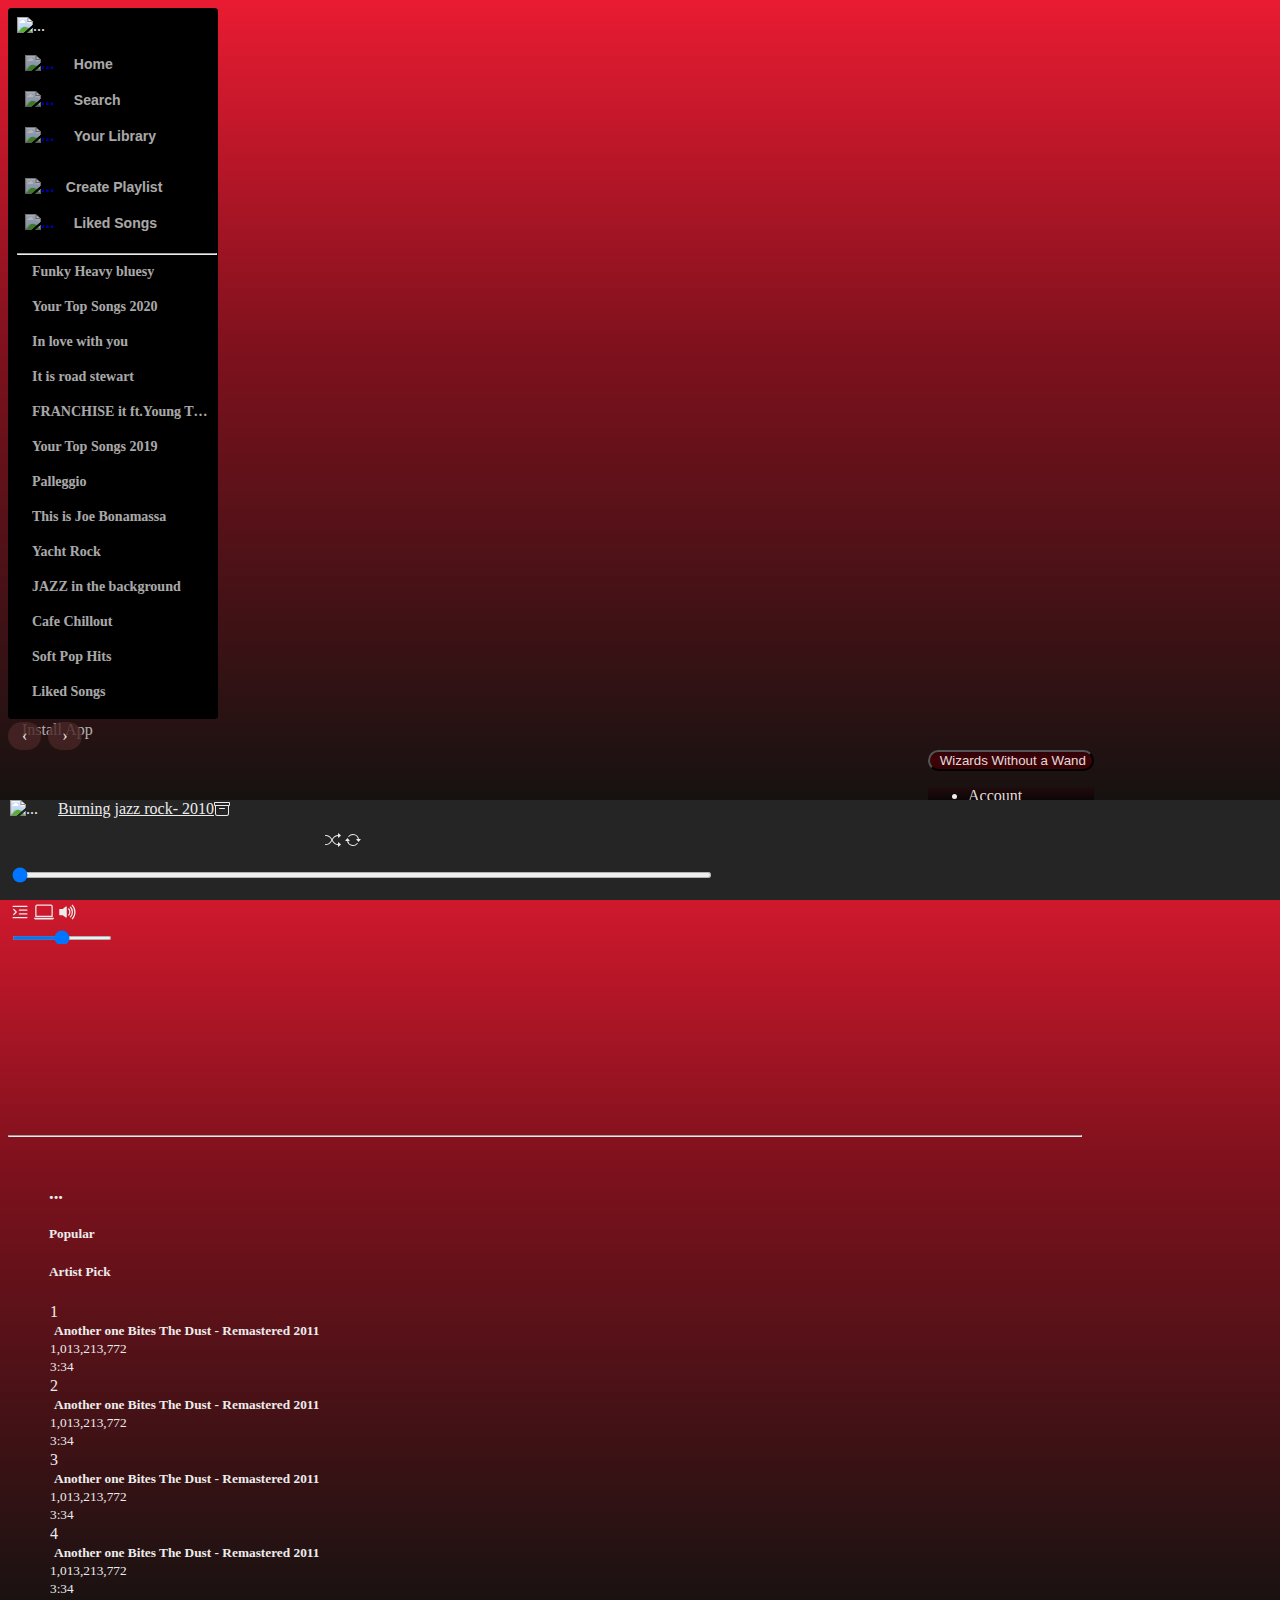
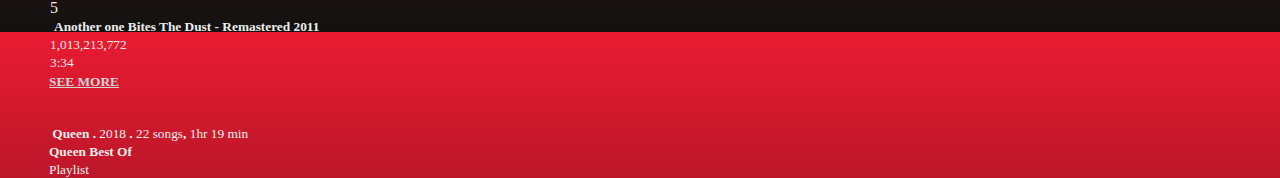
==== artist.html @ 4faae15d "previous project imported" ====
<!DOCTYPE html>
<html lang="en">

<head>
  <meta charset="UTF-8">
  <meta http-equiv="X-UA-Compatible" content="IE=edge">
  <meta name="viewport" content="width=device-width, initial-scale=1.0">
  <link href="http://fonts.cdnfonts.com/css/gotham" rel="stylesheet">
  <link rel="stylesheet" href="https://cdn.jsdelivr.net/npm/bootstrap@4.6.0/dist/css/bootstrap.min.css"
    integrity="sha384-B0vP5xmATw1+K9KRQjQERJvTumQW0nPEzvF6L/Z6nronJ3oUOFUFpCjEUQouq2+l" crossorigin="anonymous">
  <link rel="stylesheet" href="artist.css">

  <title>Spotify</title>
</head>

<body>
  <!-- VERTICAL NAVBAR -->


  <div id="wrapper" class="d-flex">
    <div id="navbar" class="w-15">
      <div class="menu-nav">
        <div class="links1-nav">
          <div id="logo">
            <img src="assets/spotify.png" width="150px" height="60px" alt="...">
          </div>
        </div>
        <div class="links-nav">
          <a href="homepage.html">
            <img src="assets/home.png" width="22px" height="22px" alt="...">
            <a href="homepage.html">
              <p>Home</p>
            </a>
          </a>
        </div>
        <div class="links-nav">
          <a href="#">
            <img src="assets/search.png" width="24px" height="24px" alt="...">
            <a href="search.html">
              <p>Search</p>
            </a>
          </a>
        </div>
        <div id="yourLibrary" class="links-nav">
          <a href="album.html">
            <img src="assets/library.png" width="22px" height="22px" alt="...">
            <a href="album.html">
              <p>Your Library</p>
            </a>
          </a>
        </div>
        <div class="links-nav">
          <a href="#">
            <img src="assets/creat-playlist.png" width="25px" height="25px" alt="...">
            <p>Create Playlist</p>
          </a>
        </div>
        <div class="links-nav">
          <a href="artist.html">
            <img src="assets/liked-song.png" width="25px" height="25px" alt="...">
            <a href="artist.html">
              <p>Liked Songs</p>
            </a>
          </a>
        </div>
      </div>

      <hr>
      <div id="scrollbar1" class="scrollbar sidebar-bottom scrollbar-black bordered-black square">
        <div id="scrollbar-space" class="">
          <div class="links-small-nav">
            <a href="#">
              <p>Funky Heavy bluesy</p>
            </a>
          </div>
          <div class="links-small-nav">
            <a href="#">
              <p>Your Top Songs 2020</p>
            </a>
          </div>
          <div class="links-small-nav">
            <a href="#">
              <p>In love with you</p>
            </a>
          </div>
          <div class="links-small-nav">
            <a href="#">
              <p>It is road stewart</p>
            </a>
          </div>
          <div class="links-small-nav">
            <a href="#">
              <p>FRANCHISE it ft.Young Thug...</p>
            </a>
          </div>
          <div class="links-small-nav">
            <a href="#">
              <p>Your Top Songs 2019</p>
            </a>
          </div>
          <div class="links-small-nav">
            <a href="#">
              <p>Palleggio</p>
            </a>
          </div>
          <div class="links-small-nav">
            <a href="#">
              <p>This is Joe Bonamassa</p>
            </a>
          </div>
          <div class="links-small-nav">
            <a href="#">
              <p>Yacht Rock</p>
            </a>
          </div>
          <div class="links-small-nav">
            <a href="#">
              <p>JAZZ in the background</p>
            </a>
          </div>
          <div class="links-small-nav">
            <a href="#">
              <p>Cafe Chillout</p>
            </a>
          </div>
          <div class="links-small-nav">
            <a href="#">
              <p>Soft Pop Hits</p>
            </a>
          </div>
          <div id="last-album-list" class="links-small-nav">
            <a href="#">
              <p>Liked Songs</p>
            </a>
          </div>
        </div>
      </div>
      <div id="installApp-sticky">
        <i class="fas fa-arrow-alt-circle-down"></i>
        <span>Install App</span>
      </div>
    </div>


    <div id="content" class="w-85 h-100">
      <div class="h-100 overflow-auto">
        <!-- Horizontal navbar -->
        <div class="container-fluid">
          <nav id="horizontal-nav" class="navbar navbar-expand-lg sticky-top" onscroll="showMenu()">
            <a href="#" id="lessThan" class="previous round ml-3">&#8249;</a>
            <a href="#" id="greaterThan" class="next round">&#8250;</a>
            <div class="dropdown">
              <button class="btn btn-user btn-sm dropdown-toggle justify-content-end mt-2" type="button"
                id="dropdownMenuButton1" data-toggle="dropdown" style="border-radius: 2rem;" data-bs-toggle="dropdown"
                aria-expanded="false">
                <img src="covers/Recently-played/le-bask.jpg" height="30px" alt="" style="border-radius: 2rem;">
                <span>Wizards Without a Wand</span>
              </button>
              <ul class="dropdown-menu" aria-labelledby="dropdownMenuButton1">
                <li><a class="dropdown-item" href="#">Account</a></li>
                <li><a class="dropdown-item" href="#">Profile</a></li>
                <li><a class="dropdown-item" href="start.html">Log out</a></li>
              </ul>
            </div>
          </nav>

          <div class="container-fluid " id="backgroundImage">
            <!--Album background image container-->

            <!--  <div id="main-section" class="container"> -->

            <div class=" row-fluid">
              <div class="col-12">
                <img id="" class="" src="" />

              </div>
              <div class="col-4">
                <h6 id="verified-artist">
                  <svg xmlns="http://www.w3.org/2000/svg" width="22" height="22" fill="currentColor"
                    class="bi bi-patch-check-fill" style="color: blue; background-color: white; border-radius: 3rem;"
                    viewBox="0 0 16 16">
                    <path
                      d="M10.067.87a2.89 2.89 0 0 0-4.134 0l-.622.638-.89-.011a2.89 2.89 0 0 0-2.924 2.924l.01.89-.636.622a2.89 2.89 0 0 0 0 4.134l.637.622-.011.89a2.89 2.89 0 0 0 2.924 2.924l.89-.01.622.636a2.89 2.89 0 0 0 4.134 0l.622-.637.89.011a2.89 2.89 0 0 0 2.924-2.924l-.01-.89.636-.622a2.89 2.89 0 0 0 0-4.134l-.637-.622.011-.89a2.89 2.89 0 0 0-2.924-2.924l-.89.01-.622-.636zm.287 5.984-3 3a.5.5 0 0 1-.708 0l-1.5-1.5a.5.5 0 1 1 .708-.708L7 8.793l2.646-2.647a.5.5 0 0 1 .708.708z" />
                  </svg>
                  <small>Verified Artist</small>
                  
                </h6>
                <h1 id="header-head">Queen</h1>
                <h6 id="small-text">37,258,456 montly listeners</h6>
              </div>
            </div>
          </div>
        </div>

        <hr>
        <!--Table-->
        <!--veena-->
        <div class="container">
          <div class="row">
            <div class="col=1 mt-4 ml-3">
              <img src="assets/pause-btn.png" height="40px" alt=""
                style="background-color: white; border-radius: 3rem" />
            </div>
            <div class="col-1 py-4 mt-2 ml-3">
              <i id="heart-empty" class="fas fa-heart" onclick="likedSong()"></i>
              <span class="glyphicon glyphicon-heart-fill"></span>
              </button>
            </div>
            <div class="col-1 mb-4 mt-4 ml-3">
              <h3>...</h3>
            </div>
          </div>

          <div class="row">
            <div class="col-8 py-2 mt-2">
              <h5>Popular</h5>
            </div>
            <div class="col-4 py-2 mt-2">
              <h5>Artist Pick</h5>
            </div>
          </div>
          <div class="row">
            <div class="col-8">
              <div class="row artist-song1">
                <div class="col-1 py-4"> <i id="play-icon2" class="fas fa-play d-none"></i><span class="row-number">1</span></div>
                <div class="col-6 py-3">
                  <img src="covers/Recently-played/power-pizza.jpg" alt="" height="40px" />
                  <small>
                    <strong>
                      Another one Bites The Dust - Remastered 2011</strong></small>
                </div>
                <div class="col-4 py-4">
                  <small>1,013,213,772</small>
                </div>
                <div class="col-1 py-4">
                  <small> 3:34</small>
                </div>
              </div>


              <div class="row artist-song1">
                <div class="col-1 py-4"><i id="play-icon2" class="fas fa-play d-none"></i><span class="row-number">2</span></div>
                <div class="col-6 py-3">
                  <img src="covers/Recently-played/metal-ballads.jpg" alt="" height="40px" />
                  <small>
                    <strong>
                      Another one Bites The Dust - Remastered 2011</strong></small>
                </div>
                <div class="col-4 py-4">
                  <small>1,013,213,772</small>
                </div>
                <div class="col-1 py-4">
                  <small> 3:34</small>
                </div>
              </div>

              <div class="row artist-song1">
                <div class="col-1 py-4"><i id="play-icon2" class="fas fa-play d-none"></i><span class="row-number">3</span></div>
                <div class="col-6 py-3">
                  <img src="covers/Recently-played/il.jpeg" alt="" height="40px" />
                  <small>
                    <strong>
                      Another one Bites The Dust - Remastered 2011</strong></small>
                </div>
                <div class="col-4 py-4">
                  <small>1,013,213,772</small>
                </div>
                <div class="col-1 py-4">
                  <small> 3:34</small>
                </div>
              </div>
              <div class="row artist-song1">
                <div class="col-1 py-4"><i id="play-icon2" class="fas fa-play d-none"></i><span class="row-number">4</span></div>
                <div class="col-6 py-3">
                  <img src="covers/Recently-played/qdss.jpg" alt="" height="40px" />
                  <small>
                    <strong>
                      Another one Bites The Dust - Remastered 2011</strong></small>
                </div>
                <div class="col-4 py-4">
                  <small>1,013,213,772</small>
                </div>
                <div class="col-1 py-4">
                  <small> 3:34</small>
                </div>
              </div>

              <div class="row artist-song1">
                <div class="col-1 py-4"><i id="play-icon2" class="fas fa-play d-none"></i><span class="row-number">5</span></div>
                <div class="col-6 py-3">
                  <img src="covers/Recently-played/locanda.jpg" alt="" height="40px" />
                  <small>
                    <strong>
                      Another one Bites The Dust - Remastered 2011</strong></small>
                </div>
                <div class="col-4 py-4">
                  <small>1,013,213,772</small>
                </div>
                <div class="col-1 py-4">
                  <small> 3:34</small>
                </div>
              </div>

              <div class="row">
                <div class="col-3 mb-2">
                  <a id="see-more" href="#"><small> <strong> SEE MORE</strong></small></a>
                </div>
              </div>
            </div>
            <!--col-10 end-->
            <div class="col-4">
              <div class="row d-flex">
                <div class="col-2 mt-2">
                  <img src="covers/Recently-played/power-pizza.jpg" height="60px" alt="" />
                </div>
                <div class="col-10 align-self-end py-2">
                  <div>
                    <small></small>
                  </div>

                  <div class="px-3">
                    <p>
                      <small>
                        <strong>
                          <img src="covers/Recently-played/power-pizza.jpg" height="22px" alt=""
                            style="border-radius: 2rem" />
                          Queen . </strong>2018<strong> . </strong>22 songs<strong>, </strong> 1hr 19
                        min</small>
                      <br />
                      <small>
                        <strong> Queen Best Of</strong>
                      </small>
                      <br />
                      <small> Playlist </small>
                    </p>
                  </div>
                </div>
              </div>
            </div>
            <!--end veena row-->

            <!--           

        <div class="col-4">
            <div class="row">
                <div class="col-6">
                    <img src="covers/Recently-played/daily-cogito.jpg" height="60px" width="60px" alt="">
                </div>
                <div class="col-6">
                <div class="col-12">
                    <img src="covers/Recently-played/daily-cogito.jpg" height="16px" alt="">
                    <small>Posted by Queen</small>
                </div>
                <div class="col-12">
                    <small><strong>Queen Best Of</strong></small>
                </div>
                <div class="col-12">
                    <small>Playlist</small>
                </div>
                </div>
            </div>
        </div>    
    </div>
   end veena row-->
          </div>
        </div>
      </div>
    </div>
  </div>

  <!--End of container -->

  <footer>
    <div class="container-fluid">
      <div class="row d-flex">
        <div class="songInfo col-md-3 pt-4">
          <div class="box1">
            <div class="box_image"><img src="covers\burning-jazz-rock.jpg" alt="..." width="60px"></div>
            <a href="#"><span class="box_title">Burning jazz rock- 2010</a> </span>

            <svg xmlns="http://www.w3.org/2000/svg" width="16" height="16" fill="currentColor"
              class="bi bi-archive ml-3" viewBox="0 0 16 16">
              <path
                d="M0 2a1 1 0 0 1 1-1h14a1 1 0 0 1 1 1v2a1 1 0 0 1-1 1v7.5a2.5 2.5 0 0 1-2.5 2.5h-9A2.5 2.5 0 0 1 1 12.5V5a1 1 0 0 1-1-1V2zm2 3v7.5A1.5 1.5 0 0 0 3.5 14h9a1.5 1.5 0 0 0 1.5-1.5V5H2zm13-3H1v2h14V2zM5 7.5a.5.5 0 0 1 .5-.5h5a.5.5 0 0 1 0 1h-5a.5.5 0 0 1-.5-.5z" />
            </svg>
          </div>
        </div>
        <div class="col-md-7">

          <div class="icons">
            <svg xmlns="http://www.w3.org/2000/svg" width="16" height="16" fill="currentColor" class="bi bi-shuffle"
              viewBox="0 0 16 16">
              <path fill-rule="evenodd"
                d="M0 3.5A.5.5 0 0 1 .5 3H1c2.202 0 3.827 1.24 4.874 2.418.49.552.865 1.102 1.126 1.532.26-.43.636-.98 1.126-1.532C9.173 4.24 10.798 3 13 3v1c-1.798 0-3.173 1.01-4.126 2.082A9.624 9.624 0 0 0 7.556 8a9.624 9.624 0 0 0 1.317 1.918C9.828 10.99 11.204 12 13 12v1c-2.202 0-3.827-1.24-4.874-2.418A10.595 10.595 0 0 1 7 9.05c-.26.43-.636.98-1.126 1.532C4.827 11.76 3.202 13 1 13H.5a.5.5 0 0 1 0-1H1c1.798 0 3.173-1.01 4.126-2.082A9.624 9.624 0 0 0 6.444 8a9.624 9.624 0 0 0-1.317-1.918C4.172 5.01 2.796 4 1 4H.5a.5.5 0 0 1-.5-.5z" />
              <path
                d="M13 5.466V1.534a.25.25 0 0 1 .41-.192l2.36 1.966c.12.1.12.284 0 .384l-2.36 1.966a.25.25 0 0 1-.41-.192zm0 9v-3.932a.25.25 0 0 1 .41-.192l2.36 1.966c.12.1.12.284 0 .384l-2.36 1.966a.25.25 0 0 1-.41-.192z" />
            </svg>
            <i class="fas fa fa-step-backward ml-1" id="previous" aria-hidden="true"></i>
            <i class="far fa-2x fa-play-circle ml-1 mb-0" id="masterPlay" aria-hidden="true" onclick="pausePlay()"></i>
            <i class="fas fa fa-step-forward ml-1" id="next" aria-hidden="true"></i>
            <svg xmlns="http://www.w3.org/2000/svg" width="16" height="16" fill="currentColor"
              class="bi bi-arrow-repeat" viewBox="0 0 16 16">
              <path
                d="M11.534 7h3.932a.25.25 0 0 1 .192.41l-1.966 2.36a.25.25 0 0 1-.384 0l-1.966-2.36a.25.25 0 0 1 .192-.41zm-11 2h3.932a.25.25 0 0 0 .192-.41L2.692 6.23a.25.25 0 0 0-.384 0L.342 8.59A.25.25 0 0 0 .534 9z" />
              <path fill-rule="evenodd"
                d="M8 3c-1.552 0-2.94.707-3.857 1.818a.5.5 0 1 1-.771-.636A6.002 6.002 0 0 1 13.917 7H12.9A5.002 5.002 0 0 0 8 3zM3.1 9a5.002 5.002 0 0 0 8.757 2.182.5.5 0 1 1 .771.636A6.002 6.002 0 0 1 2.083 9H3.1z" />
            </svg>
          </div>
          <input type="range" name="range" id="myProgressBar" class="bg-secondary" min="0" value="0" max="100">
        </div>
        <div class="icons1 col-md-2">
          <svg xmlns="http://www.w3.org/2000/svg" width="20" height="20" fill="currentColor"
            class="bi bi-text-indent-left" id="play-list-small-icon" viewBox="0 0 16 16">
            <path
              d="M2 3.5a.5.5 0 0 1 .5-.5h11a.5.5 0 0 1 0 1h-11a.5.5 0 0 1-.5-.5zm.646 2.146a.5.5 0 0 1 .708 0l2 2a.5.5 0 0 1 0 .708l-2 2a.5.5 0 0 1-.708-.708L4.293 8 2.646 6.354a.5.5 0 0 1 0-.708zM7 6.5a.5.5 0 0 1 .5-.5h6a.5.5 0 0 1 0 1h-6a.5.5 0 0 1-.5-.5zm0 3a.5.5 0 0 1 .5-.5h6a.5.5 0 0 1 0 1h-6a.5.5 0 0 1-.5-.5zm-5 3a.5.5 0 0 1 .5-.5h11a.5.5 0 0 1 0 1h-11a.5.5 0 0 1-.5-.5z" />
          </svg>
          <svg xmlns="http://www.w3.org/2000/svg" width="20" height="20" fill="currentColor" class="bi bi-laptop"
            id="laptop-icon" viewBox="0 0 16 16">
            <path
              d="M13.5 3a.5.5 0 0 1 .5.5V11H2V3.5a.5.5 0 0 1 .5-.5h11zm-11-1A1.5 1.5 0 0 0 1 3.5V12h14V3.5A1.5 1.5 0 0 0 13.5 2h-11zM0 12.5h16a1.5 1.5 0 0 1-1.5 1.5h-13A1.5 1.5 0 0 1 0 12.5z" />
          </svg>
          <svg xmlns="http://www.w3.org/2000/svg" width="20" height="20" fill="currentColor"
            class="bi bi-volume-up-fill" viewBox="0 0 16 16">
            <path
              d="M11.536 14.01A8.473 8.473 0 0 0 14.026 8a8.473 8.473 0 0 0-2.49-6.01l-.708.707A7.476 7.476 0 0 1 13.025 8c0 2.071-.84 3.946-2.197 5.303l.708.707z" />
            <path
              d="M10.121 12.596A6.48 6.48 0 0 0 12.025 8a6.48 6.48 0 0 0-1.904-4.596l-.707.707A5.483 5.483 0 0 1 11.025 8a5.483 5.483 0 0 1-1.61 3.89l.706.706z" />
            <path
              d="M8.707 11.182A4.486 4.486 0 0 0 10.025 8a4.486 4.486 0 0 0-1.318-3.182L8 5.525A3.489 3.489 0 0 1 9.025 8 3.49 3.49 0 0 1 8 10.475l.707.707zM6.717 3.55A.5.5 0 0 1 7 4v8a.5.5 0 0 1-.812.39L3.825 10.5H1.5A.5.5 0 0 1 1 10V6a.5.5 0 0 1 .5-.5h2.325l2.363-1.89a.5.5 0 0 1 .529-.06z" />
          </svg>
          <div class="slidecontainer">
            <input type="range" min="1" max="100" value="50" class="slider" id="myRange">
          </div>
        </div>


      </div>
    </div>
  </footer>
  <audio id="newSong" class="d-none" src="assets/new-song.mp3"></audio>
  <!--end of main div-->



  <script>
    let playStatus = false;
    let intervalId = window.setInterval(function () {
      let currentTime = document.getElementById("newSong").currentTime;
      let duration = document.getElementById("newSong").duration;

      let percent = (currentTime / duration) * 100;

      document.getElementById("myProgressBar").value = percent;
    }, 1000);

    function pausePlay() {
      if (!playStatus) {
        document.getElementById("newSong").play();
        playStatus = true;
        document.getElementById("masterPlay").classList.toggle("fa-pause-circle")
        document.getElementById("masterPlay").classList.toggle("fa-play-circle")
      }
      else {
        document.getElementById("newSong").pause();
        playStatus = false;
        document.getElementById("masterPlay").classList.toggle("fa-pause-circle")
        document.getElementById("masterPlay").classList.toggle("fa-play-circle")
      }
    }


    let navBarColor = document.getElementById('horizontal-nav');
    window.onscroll = function () {
      if (document.body.scrollBy >= 10) {
        navBarColor.classList.add("search-visible");
      }
      else {
        navBarColor.classList.add("navbar");
        navBarColor.classList.remove("search-visible");
      }
    }


    function likedSong() {
      document.getElementById("heart-empty").classList.toggle('fill-heart');
      let div = document.createElement('div')
      div.className = "links-small-nav";
      
      let a = document.createElement('a')
      a.href = "#";
      
      let p = document.createElement('p')
      p.innerText = "new song";

      a.appendChild(p);
      div.appendChild(a);
      
      let parent = document.getElementById("scrollbar-space");
      parent.insertBefore(div, parent.firstChild);
    }


    function linkShadow() {
      document.getElementsByClassName("links-nav").classList.toggle('links-nav-click');
    }


  </script>

  <script src="https://kit.fontawesome.com/26504e4a1f.js" crossorigin="anonymous"></script>
  <script src="https://code.jquery.com/jquery-3.5.1.slim.min.js"
    integrity="sha384-DfXdz2htPH0lsSSs5nCTpuj/zy4C+OGpamoFVy38MVBnE+IbbVYUew+OrCXaRkfj"
    crossorigin="anonymous"></script>
  <script src="https://cdn.jsdelivr.net/npm/popper.js@1.16.1/dist/umd/popper.min.js"
    integrity="sha384-9/reFTGAW83EW2RDu2S0VKaIzap3H66lZH81PoYlFhbGU+6BZp6G7niu735Sk7lN"
    crossorigin="anonymous"></script>
  <script src="https://cdn.jsdelivr.net/npm/bootstrap@4.6.0/dist/js/bootstrap.min.js"
    integrity="sha384-+YQ4JLhjyBLPDQt//I+STsc9iw4uQqACwlvpslubQzn4u2UU2UFM80nGisd026JF"
    crossorigin="anonymous"></script>
</body>

</html>
---- artist.css ----
@import url("http://fonts.cdnfonts.com/css/gotham");
/* font-family: 'Gotham', sans-serif;
font-family: 'Gotham Black', sans-serif;
font-family: 'Gotham Light', sans-serif;
font-family: 'Gotham Thin', sans-serif;
font-family: 'Gotham XLight', sans-serif;
font-family: 'Gotham Book', sans-serif;
font-family: 'Gotham Ultra', sans-serif; */

body {
  background: rgb(18, 18, 16);
  padding: 0;

  background: linear-gradient(
    0deg,
    rgba(18, 18, 16, 1) 0%,
    rgba(128, 17, 29, 1) 58%,
    rgba(233, 27, 50, 1) 100%
  );
  color: #ececec;
}

.btn-user {
  background: rgb(18, 18, 16);
  background: linear-gradient(
    0deg,
    rgb(54, 2, 2) 0%,
    rgb(63, 3, 9) 58%,
    rgb(49, 1, 7) 100%
  );
  color: #e0dbdb !important;
}

.btn-user:hover {
  background: rgb(18, 18, 16);
  background: linear-gradient(
    0deg,
    rgba(56, 3, 3, 0.555) 0%,
    rgb(109, 6, 17) 58%,
    rgba(49, 1, 7, 0.342) 100%
  );
  color: #e0dbdb !important;
}

.dropdown {
  margin-left: 920px;
}

#time-icon {
  margin-left: px;
}

.title-song {
  padding-left: 25px;
}

.singer-name {
  margin-left: 36px;
  font-size: 14px;
}

.dropdown-menu {
  background: rgb(18, 18, 16);
  background: linear-gradient(
    0deg,
    rgba(56, 3, 3, 0.555) 0%,
    rgb(0, 0, 0) 58%,
    rgba(49, 1, 7, 0.342) 100%
  );
}

.dropdown-menu a {
  color: #e0dbdb;
}

.dropdown-menu a:hover {
  background: rgb(18, 18, 16);
  background: linear-gradient(
    0deg,
    rgba(70, 69, 69, 0.555) 0%,
    rgb(80, 37, 41) 58%,
    rgba(63, 20, 25, 0.514) 100%
  );
  color: #e0dbdb;
}

#horizontal-nav {
  position: absolute;
}

.navbar > a {
  text-decoration: none;
  display: inline-block;
  padding: 5px 14px;
  margin-right: 3px;
  border-radius: 15px;
  color: #ececec;
  transition-duration: 0.2s;
  background-color: rgba(73, 37, 37, 0.801);
}

.navbar a:hover {
  background-color: rgb(112, 75, 75);
}

.next {
  background-color: rgb(54, 5, 19) 87%;
  color: #ececec;
}

.previous {
  background-color: rgb(54, 5, 19) 87%;
  color: #ececec;
}

.round {
  border-radius: 50%;
}

#wrapper {
  height: calc(100vh - 100px);
}

.search-visible {
  background-color: rgba(58, 52, 52, 0.534);
}

.fa-heart {
  font-size: 35px;
  align-content: center;
}

.fill-heart {
  color: rgb(240, 116, 188);
}

/* /* Sefa CSS Starting From Here */

.top-section {
  margin-top: 3rem;
}

.boxs-morning {
  flex-wrap: nowrap;
}

.box {
  background-color: rgba(10, 10, 10, 0.486);
  display: flex;
  padding-right: 8px;
  align-items: center;
  margin-right: 10px;
  margin-bottom: 5px;
  min-width: 232px;
  height: 65px;
  border-radius: 5px;
  background-blend-mode: screen;
  padding-left: 0;
}

.box img {
  max-width: 60px;
}

.box1 {
  display: flex;
  padding-right: 8px;
  align-items: center;
  margin-right: 10px;
  margin-bottom: 5px;
  text-decoration: none;
  color: #ececec;
}

.box1 a {
  color: #ececec;
}

.box_title {
  margin-left: 20px;
  font-weight: 500;
  overflow: hidden;
}

.icons {
  margin-top: 14px;
}

.icons i {
  cursor: pointer;
}

#myProgressBar {
  width: 60vw;
  cursor: pointer;
}

.lessThan,
.greaterThan {
  padding: 5px;
  transition-duration: 0.2s;
}

.lessThan:hover {
  -moz-box-shadow: 1px 1px 1px rgba(10, 10, 10, 0.486);
  -webkit-box-shadow: 1px 1px 1px rgba(10, 10, 10, 0.486);
  box-shadow: 1px 1px 1px rgba(10, 10, 10, 0.486);
}

.greaterThan:hover {
  -moz-box-shadow: 1px 1px 1px rgba(10, 10, 10, 0.486);
  -webkit-box-shadow: 1px 1px 1px rgba(10, 10, 10, 0.486);
  box-shadow: 1px 1px 1px rgba(10, 10, 10, 0.486);
}

/* Sefa CSS ends Here */

/* SANAZ CSS */
#navbar {
  display: inline-block;
  background-color: #000000;
  border: 1px solid #000000;
  border-radius: 3px;
  color: #f0f0f0;
  padding-top: 8px;
  padding-left: 8px;
  min-width: 200px;
  max-width: 400px;
}

#navbar a {
  text-decoration: none;
  margin-left: 8px;
}

.w-15 {
  width: 15%;
}

.w-85 {
  width: 85%;
}

.menu-nav {
  height: 55%;
}

.links-nav {
  margin-top: 5px;
  font-family: "Gotham", sans-serif;
  font-weight: 700;
  color: #f0f0f0;
  opacity: 0.7;
}

.links-nav:hover {
  opacity: 1;
  background-color: rgba(156, 152, 152, 0.39);
}

#logo {
  margin-bottom: 20px;
}

#navbar p {
  display: inline-block;
  color: #f0f0f0;
  text-align: center;
  margin-top: 1px;
  margin-left: 7px;
}

.links-nav p {
  font-size: 14px;
}

#yourLibrary {
  margin-bottom: 20px;
}

.links-small-nav {
  font-weight: 600;
  opacity: 0.7;
  margin-left: 0;
  text-align: left !important;
}

.links-small-nav p {
  font-size: 14px;
  white-space: nowrap;
  overflow: hidden;
  text-overflow: ellipsis;
  width: 90%;
  text-align: left !important;
}

.links-small-nav:hover {
  opacity: 1;
}

hr {
  background-color: #6c757d70;
}

#scrollbar1 {
  overflow: auto;
  height: 35%;
}

::-webkit-scrollbar {
  width: 15px;
}

/* Track */
::-webkit-scrollbar-track {
  background: #000000;
}

/* Handle */
::-webkit-scrollbar-thumb {
  background: #888;
  border-radius: 0;
}

/* Handle on hover */
::-webkit-scrollbar-thumb:hover {
  background: #555;
}

#installApp-sticky {
  position: absolute;
  opacity: 0.7;
  margin-left: 5px;
  padding-top: 3px;
  padding-bottom: 6px;
}

.icons {
  margin-left: 315px;
}

.icons1 {
  margin-top: 20px;
  justify-content: end;
  /* width: 140px; */
}

#myProgressBar {
  width: 700px;
  margin-top: 20px;
  height: 6px;
}

footer {
  height: 100px;
  position: absolute;
  padding-left: 10px;
  bottom: 0;
  left: 0;
  right: 0;
  justify-content: center;
  background: rgb(37, 37, 37);
}

footer #myProgressBar .icons {
  justify-content: center;
}

#span-footer {
  font-weight: 200;
  font-size: 12px;
}

.slidecontainer input {
  width: 100px;
  height: 4px;
}

.container-fluid {
  overflow-x: hidden;
}
/* @media screen and (max-width: 867px) {
    .w-85{
        width: 75%;
    }
}

@media screen and (max-width: 500px) {
    .w-85{
        width: 65%;
    }
} */

/* .scrollbar-black::-webkit-scrollbar-thumb { */
/* border-radius: 10px;
    -webkit-box-shadow: inset 0 0 6px rgba(0, 0, 0, 0.1);
    background-color: #000; } */

/* .scrollbar-black {
    scrollbar-color: #000 #F5F5F5;
    } */
.container {
  margin-left: 41px;
}
.container-fluid {
  display: flex;
  flex-flow: column wrap !important;
  padding: 0 !important;
  margin: 0 !important;
  flex-grow: 4 !important;

  margin-right: 0px !important;
  margin-left: 0px !important;

  margin-top: 0px !important;
  margin-bottom: 0px !important;
}

@media (max-width: 978px) {
  .div-fluid {
    padding: 0 !important;
    margin: 0 !important;
    flex-flow: row wrap !important;
    flex-grow: 4 !important;
  }
}

#main-section {
  min-height: 100vh;
  display: flex;
  flex-direction: column;
  align-items: stretch;
  justify-content: space-between;
  background-repeat: no-repeat;
  position: relative;
}
#backgroundImage {
  display: flex;
  min-height: 45vh;

  position: relative;
  background-image: url("assets/artisPageBackground.jpg");
  align-items: stretch;
  flex-direction: row;

  background-position: center;
  background-size: cover;
}
#header-head {
  margin-bottom: -34vh;
  position: absolute;
  bottom: 8%;
  left: 6%;
  font-size: 3.5rem;
  font-weight: 900;
  font-size: 80px;
}
#small-text {
  position: absolute;
  bottom: 8%;
  left: 10%;
  margin-bottom: -37vh;
}
#verified-artist {
  position: absolute;
  bottom: 8%;
  left: 14%;
  margin-bottom: -22vh;
  margin-left: -19px;
}

.artist-song1:hover .fa-play {
  display: block !important;
}

.artist-song1:hover .row-number {
  display: none;
}

.artist-song1 {
  border: 1px solid transparent;
}

.artist-song1:hover {
  border-color: rgba(126, 125, 125, 0.192);
  background-color: rgba(126, 125, 125, 0.192);
  transition-duration: 0.2s;
}

#see-more {
  color: rgb(212, 212, 212);
}
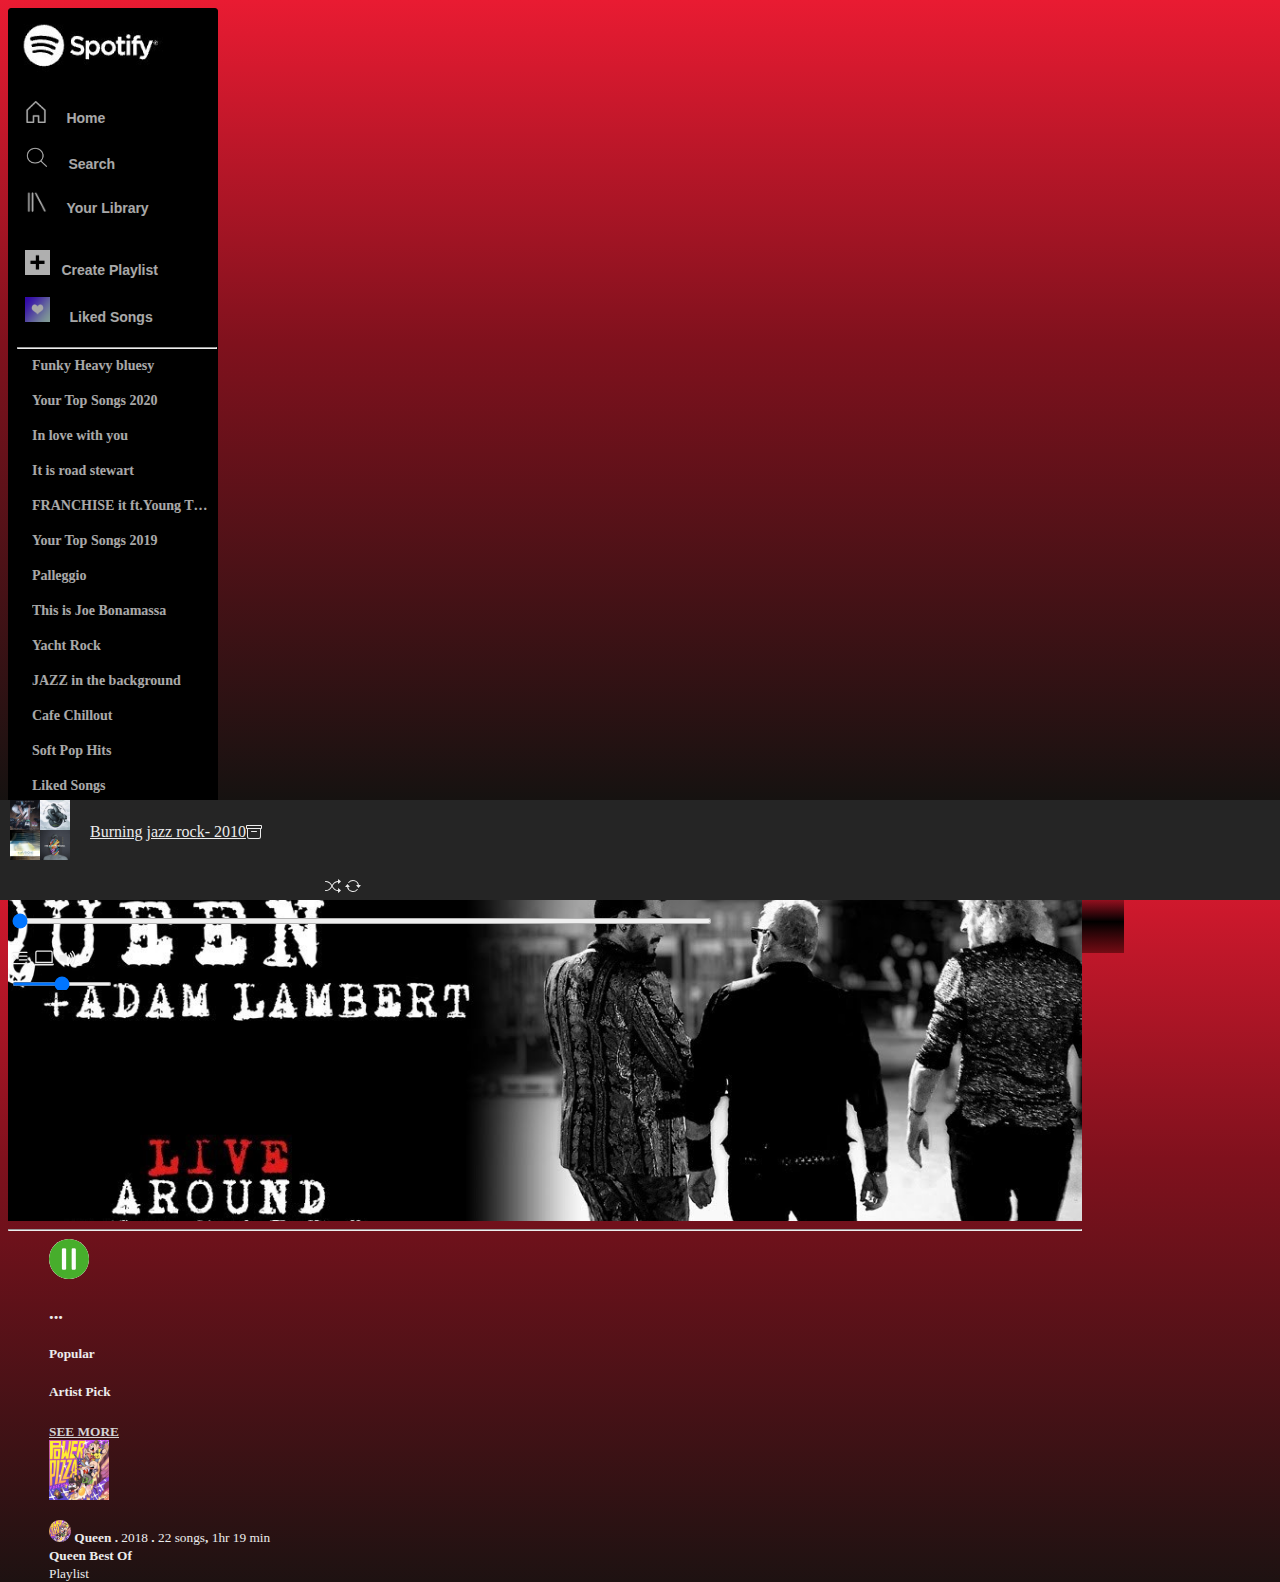
==== commit e5c19bbb: "Artist-page" ====
--- a/artist.html
+++ b/artist.html
@@ -171,7 +171,7 @@
 
             <div class=" row-fluid">
               <div class="col-12">
-                <img id="" class="" src="" />
+                <img id="img-js" class="" src="" />
 
               </div>
               <div class="col-4">
@@ -183,7 +183,7 @@
                       d="M10.067.87a2.89 2.89 0 0 0-4.134 0l-.622.638-.89-.011a2.89 2.89 0 0 0-2.924 2.924l.01.89-.636.622a2.89 2.89 0 0 0 0 4.134l.637.622-.011.89a2.89 2.89 0 0 0 2.924 2.924l.89-.01.622.636a2.89 2.89 0 0 0 4.134 0l.622-.637.89.011a2.89 2.89 0 0 0 2.924-2.924l-.01-.89.636-.622a2.89 2.89 0 0 0 0-4.134l-.637-.622.011-.89a2.89 2.89 0 0 0-2.924-2.924l-.89.01-.622-.636zm.287 5.984-3 3a.5.5 0 0 1-.708 0l-1.5-1.5a.5.5 0 1 1 .708-.708L7 8.793l2.646-2.647a.5.5 0 0 1 .708.708z" />
                   </svg>
                   <small>Verified Artist</small>
-                  
+
                 </h6>
                 <h1 id="header-head">Queen</h1>
                 <h6 id="small-text">37,258,456 montly listeners</h6>
@@ -219,89 +219,11 @@
               <h5>Artist Pick</h5>
             </div>
           </div>
-          <div class="row">
+          <div id="main-song-wrapper" class="row">
             <div class="col-8">
-              <div class="row artist-song1">
-                <div class="col-1 py-4"> <i id="play-icon2" class="fas fa-play d-none"></i><span class="row-number">1</span></div>
-                <div class="col-6 py-3">
-                  <img src="covers/Recently-played/power-pizza.jpg" alt="" height="40px" />
-                  <small>
-                    <strong>
-                      Another one Bites The Dust - Remastered 2011</strong></small>
-                </div>
-                <div class="col-4 py-4">
-                  <small>1,013,213,772</small>
-                </div>
-                <div class="col-1 py-4">
-                  <small> 3:34</small>
-                </div>
-              </div>
-
-
-              <div class="row artist-song1">
-                <div class="col-1 py-4"><i id="play-icon2" class="fas fa-play d-none"></i><span class="row-number">2</span></div>
-                <div class="col-6 py-3">
-                  <img src="covers/Recently-played/metal-ballads.jpg" alt="" height="40px" />
-                  <small>
-                    <strong>
-                      Another one Bites The Dust - Remastered 2011</strong></small>
-                </div>
-                <div class="col-4 py-4">
-                  <small>1,013,213,772</small>
-                </div>
-                <div class="col-1 py-4">
-                  <small> 3:34</small>
-                </div>
-              </div>
-
-              <div class="row artist-song1">
-                <div class="col-1 py-4"><i id="play-icon2" class="fas fa-play d-none"></i><span class="row-number">3</span></div>
-                <div class="col-6 py-3">
-                  <img src="covers/Recently-played/il.jpeg" alt="" height="40px" />
-                  <small>
-                    <strong>
-                      Another one Bites The Dust - Remastered 2011</strong></small>
-                </div>
-                <div class="col-4 py-4">
-                  <small>1,013,213,772</small>
-                </div>
-                <div class="col-1 py-4">
-                  <small> 3:34</small>
-                </div>
-              </div>
-              <div class="row artist-song1">
-                <div class="col-1 py-4"><i id="play-icon2" class="fas fa-play d-none"></i><span class="row-number">4</span></div>
-                <div class="col-6 py-3">
-                  <img src="covers/Recently-played/qdss.jpg" alt="" height="40px" />
-                  <small>
-                    <strong>
-                      Another one Bites The Dust - Remastered 2011</strong></small>
-                </div>
-                <div class="col-4 py-4">
-                  <small>1,013,213,772</small>
-                </div>
-                <div class="col-1 py-4">
-                  <small> 3:34</small>
-                </div>
-              </div>
-
-              <div class="row artist-song1">
-                <div class="col-1 py-4"><i id="play-icon2" class="fas fa-play d-none"></i><span class="row-number">5</span></div>
-                <div class="col-6 py-3">
-                  <img src="covers/Recently-played/locanda.jpg" alt="" height="40px" />
-                  <small>
-                    <strong>
-                      Another one Bites The Dust - Remastered 2011</strong></small>
-                </div>
-                <div class="col-4 py-4">
-                  <small>1,013,213,772</small>
-                </div>
-                <div class="col-1 py-4">
-                  <small> 3:34</small>
-                </div>
-              </div>
-
-              <div class="row">
+
+
+              <div id="insert-before" class="row">
                 <div class="col-3 mb-2">
                   <a id="see-more" href="#"><small> <strong> SEE MORE</strong></small></a>
                 </div>
@@ -485,16 +407,16 @@
       document.getElementById("heart-empty").classList.toggle('fill-heart');
       let div = document.createElement('div')
       div.className = "links-small-nav";
-      
+
       let a = document.createElement('a')
       a.href = "#";
-      
+
       let p = document.createElement('p')
       p.innerText = "new song";
 
       a.appendChild(p);
       div.appendChild(a);
-      
+
       let parent = document.getElementById("scrollbar-space");
       parent.insertBefore(div, parent.firstChild);
     }
@@ -506,7 +428,7 @@
 
 
   </script>
-
+  <script src="artistPage.js"></script>
   <script src="https://kit.fontawesome.com/26504e4a1f.js" crossorigin="anonymous"></script>
   <script src="https://code.jquery.com/jquery-3.5.1.slim.min.js"
     integrity="sha384-DfXdz2htPH0lsSSs5nCTpuj/zy4C+OGpamoFVy38MVBnE+IbbVYUew+OrCXaRkfj"
